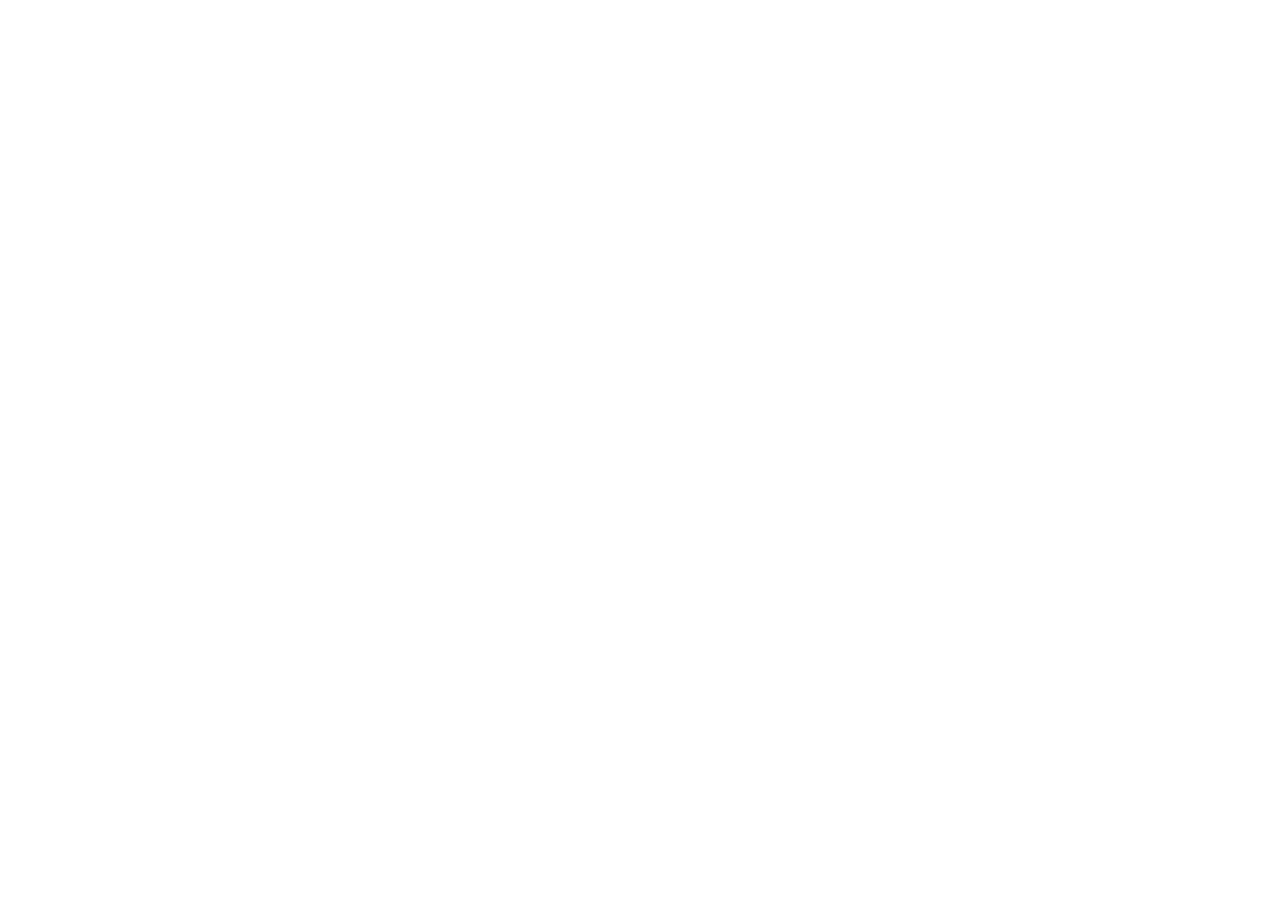
==== index.html @ 803c0663 "chore(setup) create initial folder structure and base files" ====
<!DOCTYPE html>
<html lang="pt-br">
<head>
    <meta charset="UTF-8">
    <meta name="viewport" content="width=device-width, initial-scale=1.0">
    <link rel="stylesheet" href="css/main.css">
    <title>Seu Suporte Informática</title>
</head>
<body>
    <header></header>
    <main></main>
    <footer></footer>
    <script type="module" src="js/main.js"></script>
</body>
</html>
---- css/main.css ----
@import url(reset.css);
@import url(variables.css);
@import url(../assets/fonts/fonts.css);
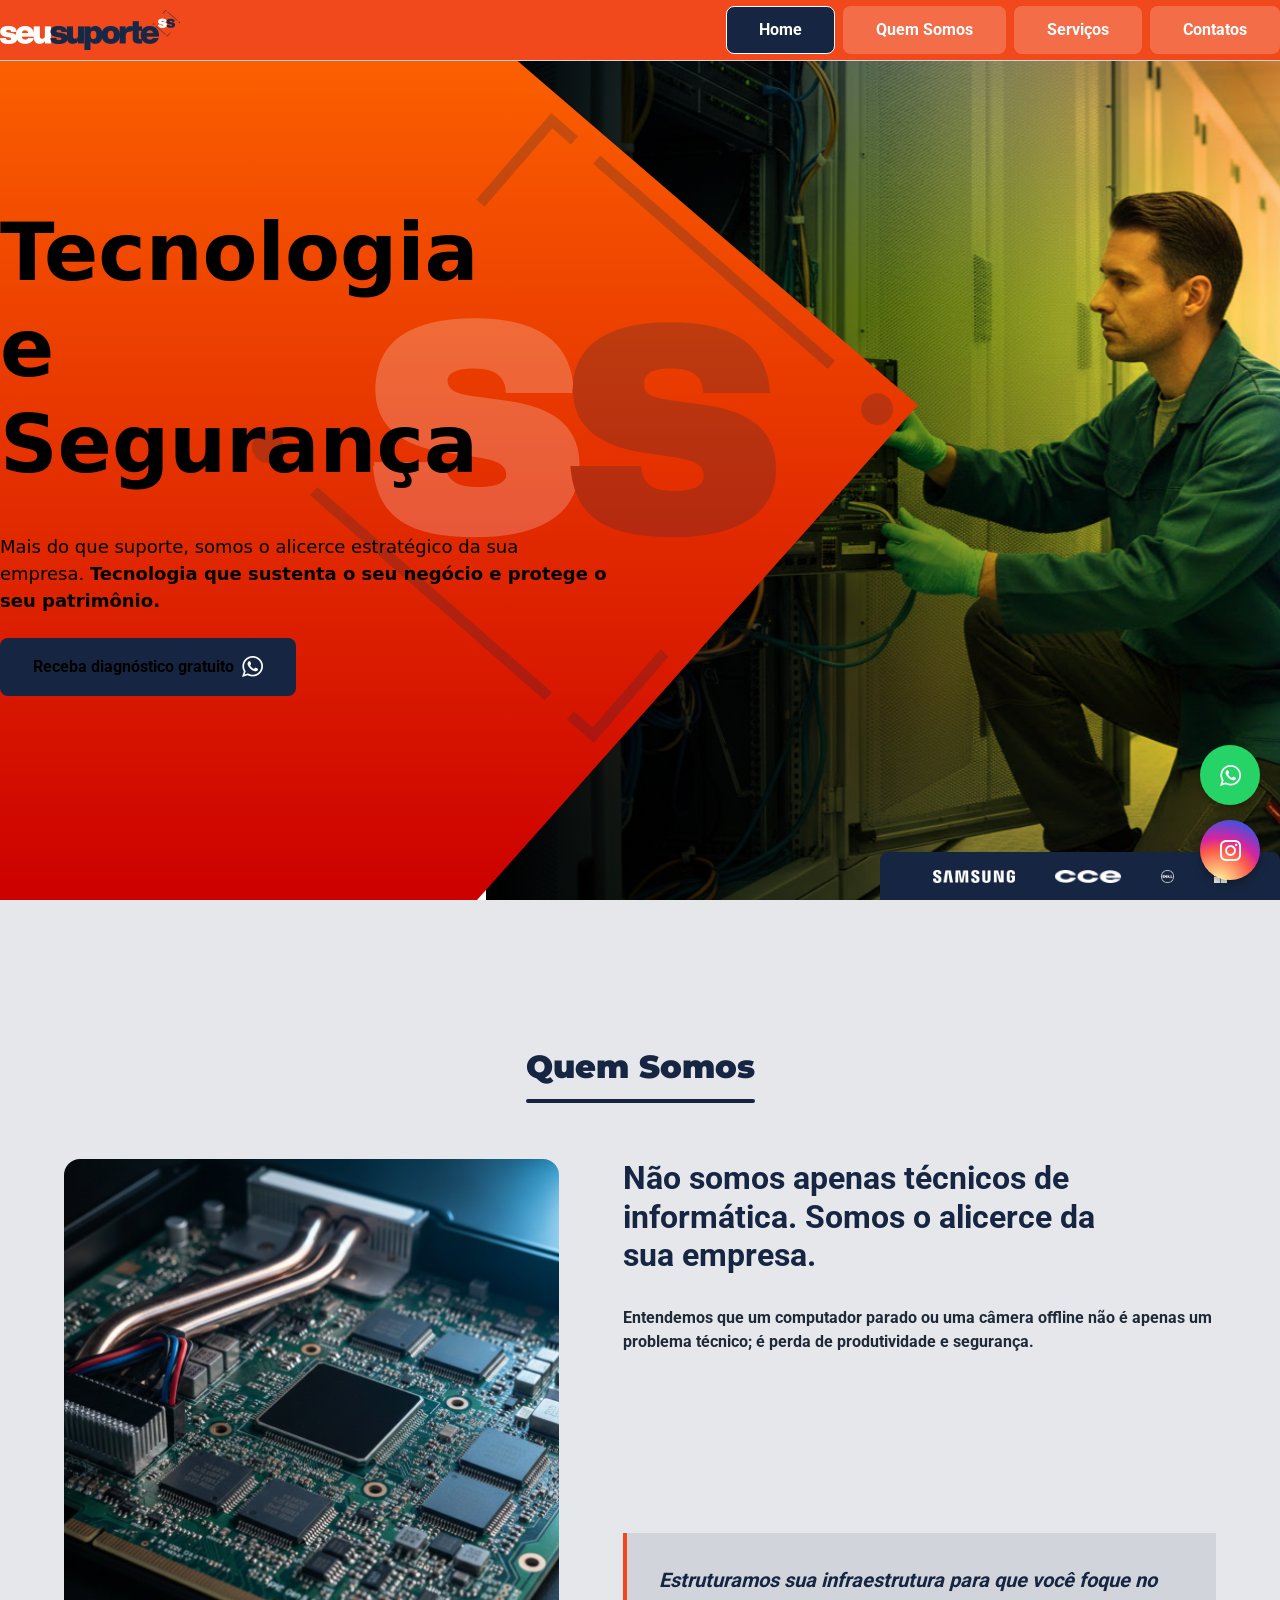
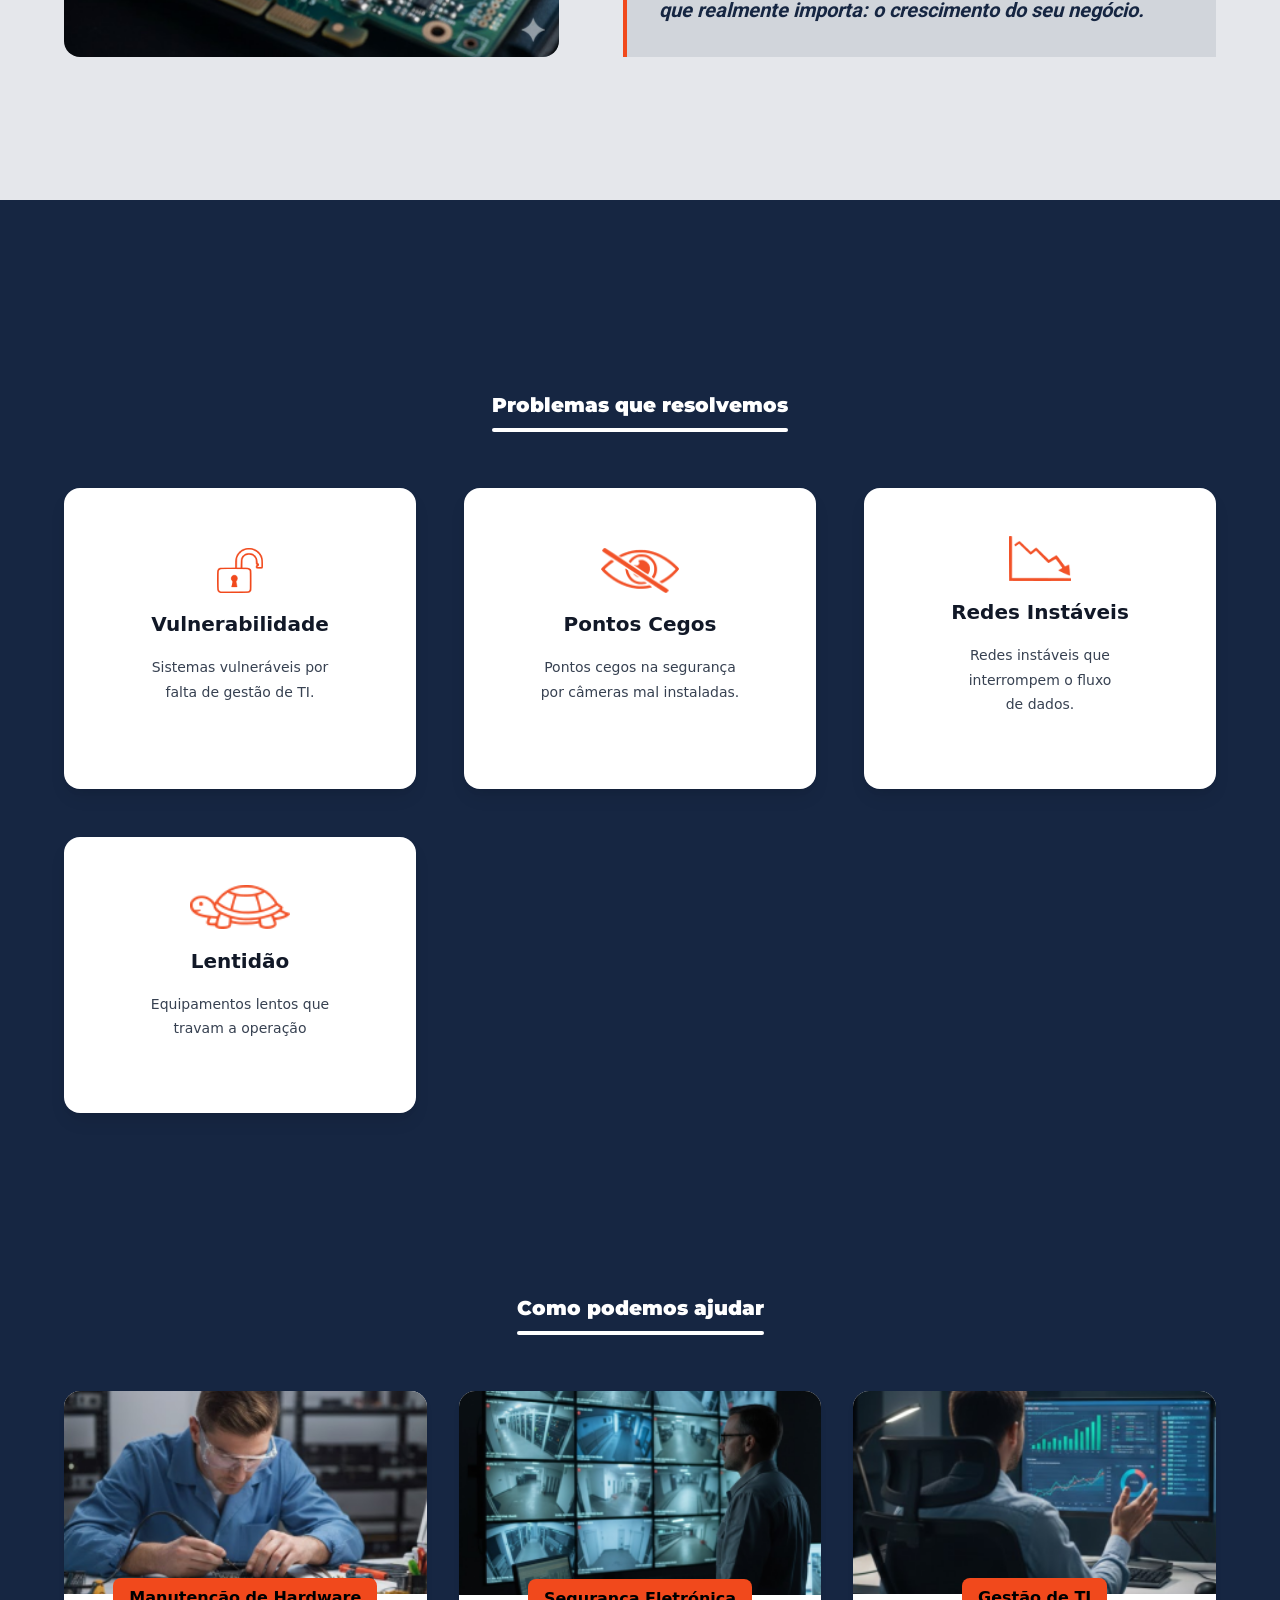
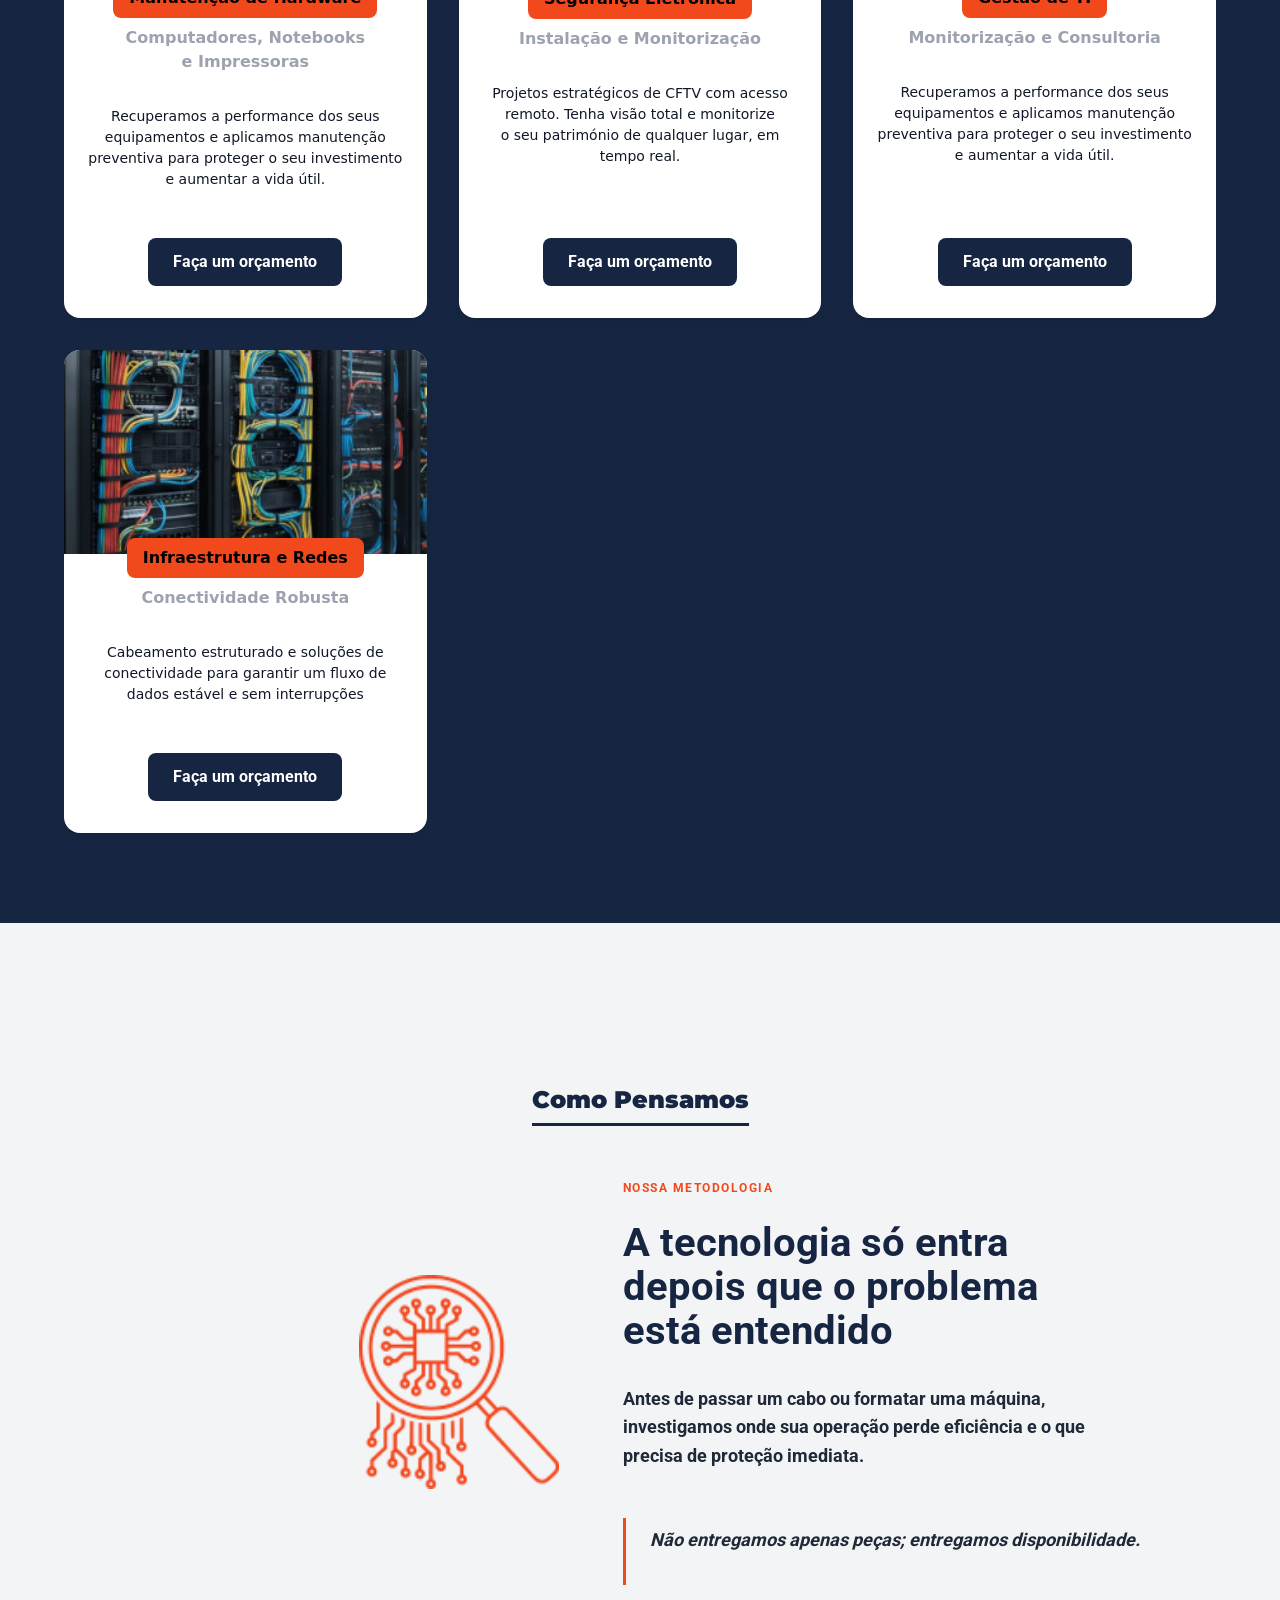
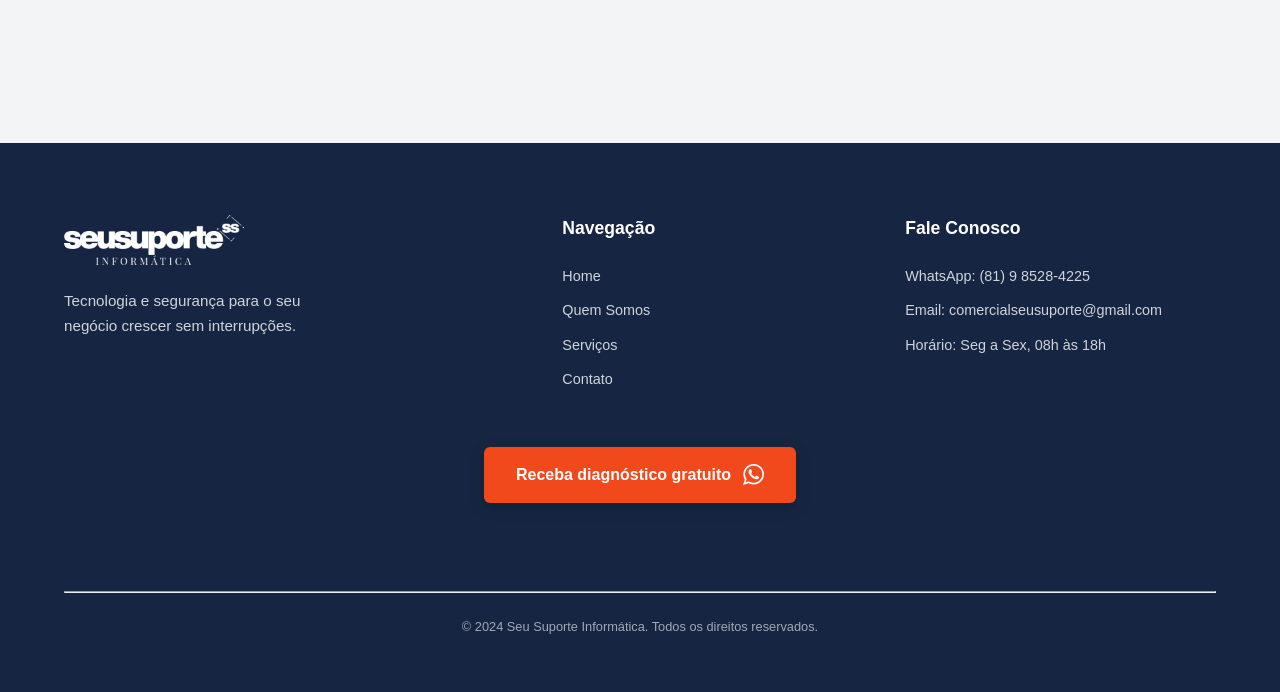
==== commit d6dc03f5: "finalizando" ====
--- a/index.html
+++ b/index.html
@@ -1,15 +1,384 @@
 <!DOCTYPE html>
 <html lang="pt-br">
+
 <head>
     <meta charset="UTF-8">
     <meta name="viewport" content="width=device-width, initial-scale=1.0">
     <link rel="stylesheet" href="css/main.css">
     <title>Seu Suporte Informática</title>
 </head>
+
 <body>
-    <header></header>
-    <main></main>
-    <footer></footer>
+    <div class="layout-wrapper">
+        <header class="header">
+            <div class="header__container">
+
+                <div class="header__logo">
+                    <a href="#"><img src="assets/img/header-logo.png" alt="Logo"></a>
+                </div>
+
+                <button class="header__mobile-button" aria-label="abrir menu" aria-expanded="false"
+                    aria-controls="main-menu">
+                    <span class="header__icon">
+                    </span>
+                </button>
+                <nav class="header__nav" id="main-menu">
+                    <ul class="header__list">
+
+                        <li class="header__item">
+                            <a href="index.html" class="header__link o-btn c-btn--primary c-btn header__item-home">Home</a>
+                        </li>
+                        <li class="header__item  ">
+                            <a href="quem-somos.html" class="header__link o-btn c-btn--primary c-btn header__item-quemsomos">Quem Somos</a>
+                        </li>
+                        <li class="header__item  ">
+                            <a href="servicos.html" class="header__link o-btn c-btn--primary c-btn header__item-servicos">Serviços
+                            </a>
+                        </li>
+                        <li class="header__item  ">
+                            <a href="contatos.html" class="header__link o-btn c-btn--primary c-btn header__item-contatos">Contatos</a>
+                        </li>
+                    </ul>
+                </nav>
+            </div>
+        </header>
+        <main class="main">
+            <!-- redes social -->
+            <div class="contatos-fixos">
+                <a href="https://wa.me/5581983703698" class="btn-fixo whatsapp" target="_blank">
+                    <i class="fab fa-whatsapp"><img src="assets/icons/whatsapp_cta_button.png" alt=""></i>
+                    <a href="https://instagram.com" class="btn-fixo instagram" target="_blank">
+                        <i class="fab fa-instagram"><img src="assets/icons/instagran-icon.png" alt=""></i>
+                    </a>
+            </div>
+
+
+
+            <section class="hero">
+
+
+                <div class="hero__container">
+
+                    <div class="hero__infos">
+                        <img src="assets/img/hero-logo.png" class="hero__logo" alt="Logo da Seu Suporte Informática">
+                        <h1 class="hero__headline">Tecnologia
+                            e Segurança</h1>
+                        <p class="hero__subheadline">Mais do que suporte, somos o alicerce estratégico da sua
+                            empresa.
+                            <strong>
+                                Tecnologia que sustenta o seu negócio e protege o seu patrimônio.</strong>
+                        </p>
+                        <button class="hero__cta o-btn c-btn c-btn--cta">
+                            Receba diagnóstico gratuito
+                            <img src="assets/icons/whatsapp_cta_button.png" alt="whatsapp-logo">
+                        </button>
+                    </div>
+
+
+                    <div class="hero__brands">
+
+                        <div class="hero__brands-list">
+                            <img src="assets/img/samsung-logo.png" alt="Samsung" class="hero__brand-item">
+                            <img src="assets/img/cce-logo.png" alt="CCE" class="hero__brand-item">
+                            <img src="assets/img/dell-logo.png" alt="Dell" class="hero__brand-item">
+                            <img src="assets/img/windows-logo.png" alt="Windows" class="hero__brand-item">
+                        </div>
+
+
+                    </div>
+            </section>
+            <section class="quem-somos" aria-labelledby="quem-somos-titulo">
+
+                <div class="quem-somos__container">
+                    <header class="quem-somos__header">
+                        <h2 id="quem-somos-titulo" class="quem-somos__titulo">
+                            Quem Somos
+                            <!-- <img src="assets/icons/simbolo-para-titulos.png" alt="" aria-hidden="true"
+                                class="quem-somos__icon"> -->
+                        </h2>
+                    </header>
+                    <section class="quem-somos__content">
+
+                        <figure class="quem-somos__image-container">
+                            <img src="assets/img/quem-somos-img.png" class="quem-somos__img" alt="Placa de circuito">
+                        </figure>
+                        <article class="quem-somos__text">
+                            <h3 class="quem-somos__subtitulo">
+                                Não somos apenas técnicos de informática. Somos o alicerce da sua empresa.
+                            </h3>
+                            <p class="quem-somos__texto">
+                                Entendemos que um computador parado ou uma câmera offline não é apenas um problema
+                                técnico; é perda de produtividade e segurança.
+                            </p>
+                            <strong class="quem-somos__destaque">
+                                Estruturamos sua infraestrutura para que você foque no que realmente importa: o
+                                crescimento do seu negócio.
+                            </strong>
+                        </article>
+                    </section>
+            </section>
+
+            <section class="problemas-resolvemos" aria-labelledby="problemas-resolvemos-titulo">
+
+                <div class="problemas-resolvemos__container">
+
+                    <header class="problemas-resolvemos__header">
+
+                        <h2 id="problemas-resolvemos-titulo" class="problemas-resolvemos__titulo">
+                            Problemas que resolvemos
+                            <!-- <img src="assets/icons/simbolo-para-titulos-branco.png" alt=""
+                                class="problemas-resolvemos__icon" aria-hidden="true"> -->
+
+                        </h2>
+                    </header>
+                    <ul class="problemas-resolvemos__cards-list">
+                        <li class="problemas-resolvemos__card-item">
+
+                            <img src="assets/icons/cadeado-icon.png" alt="vulnerabilidade de sistema"
+                                class="problemas-resolvemos__card-icon">
+                            <h3 class="problemas-resolvemos__card-titulo">
+                                Vulnerabilidade
+                            </h3>
+                            <p class="problemas-resolvemos__card-texto">
+                                Sistemas vulneráveis por falta de gestão de TI.
+                            </p>
+                        </li>
+                        <li class="problemas-resolvemos__card-item">
+                            <img src="assets/icons/ponto-cego-icon.png" alt="ponto cego na segurança"
+                                class="problemas-resolvemos__card-icon">
+                            <h3 class="problemas-resolvemos__card-titulo">
+                                Pontos Cegos
+                            </h3>
+                            <p class="problemas-resolvemos__card-texto">
+                                Pontos cegos na segurança por câmeras mal instaladas.
+                            </p>
+                        </li>
+                        <li class="problemas-resolvemos__card-item">
+                            <img src="assets/icons/grafico-icon.png" alt="instabilidade na rede"
+                                class="problemas-resolvemos__card-icon">
+                            <h3 class="problemas-resolvemos__card-titulo">
+                                Redes Instáveis
+                            </h3>
+                            <p class="problemas-resolvemos__card-texto">
+                                Redes instáveis que interrompem o fluxo de dados.
+                            </p>
+                        </li>
+                        <li class="problemas-resolvemos__card-item">
+                            <img src="assets/icons/tartaruga-icon.png" alt="lentidadão no sistema"
+                                class="problemas-resolvemos__card-icon">
+                            <h3 class="problemas-resolvemos__card-titulo">
+                                Lentidão
+                            </h3>
+                            <p class="problemas-resolvemos__card-texto">
+                                Equipamentos lentos que travam a operação
+                            </p>
+                        </li>
+                    </ul>
+                </div>
+            </section>
+
+            <section class="como-ajudar" aria-labelledby="como-podemos-ajudar">
+                <div class="como-ajudar__container">
+                    <header class="como-ajudar__header">
+                        <h2 id="como-podemos-ajudar" class="como-ajudar__titulo">
+                            Como podemos ajudar
+                            <!-- <img src="" alt="" class="como-ajudar__icon" aria-hidden="true"> -->
+                        </h2>
+
+                    </header>
+                    <ul class="como-ajudar__card-list">
+                        <li class="como-ajudar__card-item">
+                            <img src="assets/img/manuntencao-de-placa.png" alt="Tecnico soldando placa"
+                                class="como-ajudar__card-image">
+                            <h3 class="como-ajudar__card-titulo">
+                                Manutenção de Hardware
+                            </h3>
+                            <h4 class="como-ajudar__card-subtitulo">Computadores, Notebooks e Impressoras</h4>
+                            <p class="como-ajudar__card-texto">
+                                Recuperamos a performance dos seus equipamentos e aplicamos manutenção preventiva para
+                                proteger o seu investimento e aumentar a vida útil.
+                            </p>
+                            <button class="como-ajudar__card-btn o-btn c-btn c-btn--primary">
+                                <a href="https://wa.me/5581983703698?text=Olá!%20Gostaria%20de%20solicitar%20um%20orçamento%20para%20manutenção%20de%20hardware.%20Poderia%20indicar-me%20quais%20os%20dados%20necessários%20para%20avançarmos?%20Obrigado!"
+                                    target="_blank" class="c-btn--primary--link">
+                                    Faça um orçamento
+                                </a>
+                            </button>
+                        </li>
+
+
+                        <li class="como-ajudar__card-item">
+
+                            <!-- aqui esta a imagem -->
+                            <img src="assets/img/monitoramento-de-seguranca.png" alt="Olhando monitores de segurança"
+                                class="como-ajudar__card-image">
+
+                            <h3 class="como-ajudar__card-titulo">
+                                Segurança Eletrónica
+                            </h3>
+
+                            <h4 class="como-ajudar__card-subtitulo">Instalação e Monitorização</h4>
+                            <p class="como-ajudar__card-texto">
+                                Projetos estratégicos de CFTV com acesso remoto. Tenha visão total e monitorize o seu
+                                património de qualquer lugar, em tempo real.
+                            </p>
+                            <button class="como-ajudar__card-btn o-btn c-btn c-btn--primary">
+                                <a class="c-btn--primary--link"
+                                    href="https://wa.me/5581983703698?text=Olá!%20Gostaria%20de%20solicitar%20um%20orçamento%20para%20Segurança%20Eletrónica.%20Poderia%20indicar-me%20quais%20os%20dados%20necessários%20para%20avançarmos?%20Obrigado!"
+                                    target="_blank">
+
+                                    Faça um orçamento
+                                </a>
+                            </button>
+                        </li>
+
+
+                        <li class="como-ajudar__card-item">
+                            <img src="assets/img/gestao-ti.png" alt="Gestor analizando dados"
+                                class="como-ajudar__card-image">
+                            <h3 class="como-ajudar__card-titulo">
+                                Gestão de TI
+                            </h3>
+                            <h4 class="como-ajudar__card-subtitulo">Monitorização e Consultoria</h4>
+                            <p class="como-ajudar__card-texto">
+                                Recuperamos a performance dos seus equipamentos e aplicamos manutenção preventiva para
+                                proteger o seu investimento e aumentar a vida útil.
+                            </p>
+                            <button class="como-ajudar__card-btn o-btn c-btn c-btn--primary">
+                                <a class="c-btn--primary--link"
+                                    href="https://wa.me/5581983703698?text=Olá!%20Gostaria%20de%20solicitar%20um%20orçamento%20para%20Gestão%20de%20TI.%20Poderia%20indicar-me%20quais%20os%20dados%20necessários%20para%20avançarmos?%20Obrigado!"
+                                    target="_blank">
+                                    Faça um orçamento
+                                </a>
+                            </button>
+                        </li>
+                        <li class="como-ajudar__card-item">
+                            <img src="assets/img/sevidores.png" alt="Servidor com cabos organizados"
+                                class="como-ajudar__card-image">
+                            <h3 class="como-ajudar__card-titulo">
+                                Infraestrutura e Redes
+                            </h3>
+                            <h4 class="como-ajudar__card-subtitulo">Conectividade Robusta</h4>
+                            <p class="como-ajudar__card-texto">
+                                Cabeamento estruturado e soluções de conectividade para garantir um fluxo de dados
+                                estável e sem interrupções
+                            </p>
+                            <button class="como-ajudar__card-btn o-btn c-btn c-btn--primary">
+                                <a class="c-btn--primary--link"
+                                    href="https://wa.me/5581983703698?text=Olá!%20Gostaria%20de%20solicitar%20um%20orçamento%20para%20Infraestrutura%20e%20Redes.%20Poderia%20indicar-me%20quais%20os%20dados%20necessários%20para%20avançarmos?%20Obrigado!">
+                                    Faça um orçamento
+                                </a>
+                            </button>
+                        </li>
+                    </ul>
+                </div>
+            </section>
+
+            <section class="como-pensamos" aria-labelledby="como-pensamos-titulo">
+                <div class="como-pensamos__container">
+
+                    <!-- Cabeçalho da Seção -->
+                    <header class="como-pensamos__header">
+                        <h2 id="como-pensamos-titulo" class="como-pensamos__secao-titulo">
+                            Como Pensamos
+                            <!-- <img src="assets/icons/simbolo-para-titulos.png" alt="" -->
+                            <!-- class="como-pensamos__titulo-icon"> -->
+                        </h2>
+                    </header>
+
+                    <div class="como-pensamos__content">
+                        <!-- Lado Esquerdo: Iconografia -->
+                        <figure class="como-pensamos__visual" aria-hidden="true">
+                            <img src="assets/icons/como-pensamos-icon.png" alt="" class="como-pensamos__icon">
+                        </figure>
+
+                        <!-- Lado Direito: Texto e Metodologia -->
+                        <article class="como-pensamos__texto-bloco">
+                            <span class="como-pensamos__tagline">Nossa Metodologia</span>
+
+                            <h3 class="como-pensamos__principal-titulo">
+                                A tecnologia só entra depois que o problema está entendido
+                            </h3>
+
+                            <p class="como-pensamos__descricao">
+                                Antes de passar um cabo ou formatar uma máquina, investigamos onde sua operação perde
+                                eficiência e o que precisa de proteção imediata.
+                            </p>
+
+                            <blockquote class="como-pensamos__citacao">
+                                <p>Não entregamos apenas peças; entregamos disponibilidade.</p>
+                            </blockquote>
+                        </article>
+                    </div>
+
+                </div>
+            </section>
+
+        </main>
+        <footer class="footer">
+            <div class="footer__container">
+
+                <!-- Seção Principal de Conteúdo -->
+                <div class="footer__content">
+
+                    <!-- Coluna 1: Logo e Slogan -->
+                    <div class="footer__brand">
+                        <img src="assets/icons/logo-branca.png" alt="Seusuporte Assistência Técnica"
+                            class="footer__logo">
+                        <p class="footer__slogan">
+                            Tecnologia e segurança para o seu negócio crescer sem interrupções.
+                        </p>
+                    </div>
+
+                    <!-- Coluna 2: Navegação -->
+                    <nav class="footer__nav" aria-label="Navegação secundária do rodapé">
+                        <h3 class="footer__title">Navegação</h3>
+                        <ul class="footer__list">
+                            <li class="footer__item"><a href="#home" class="footer__link">Home</a></li>
+                            <li class="footer__item"><a href="#quem-somos" class="footer__link">Quem Somos</a></li>
+                            <li class="footer__item"><a href="#servicos" class="footer__link">Serviços</a></li>
+                            <li class="footer__item"><a href="#contato" class="footer__link">Contato</a></li>
+                        </ul>
+                    </nav>
+<!-- +5581985284225 -->
+                    <!-- Coluna 3: Contato -->
+                    <section class="footer__contact" aria-labelledby="footer-contact-title">
+                        <h3 id="footer-contact-title" class="footer__title">Fale Conosco</h3>
+                        <ul class="footer__list">
+                            <li class="footer__item">WhatsApp: (81) 9 8528-4225</li>
+                            <li class="footer__item">Email: comercialseusuporte@gmail.com</li>
+                            <li class="footer__item">Horário: Seg a Sex, 08h às 18h</li>
+                        </ul>
+                    </section>
+
+                </div>
+
+                <!-- CTA: Botão de Diagnóstico -->
+                <div class="footer__cta">
+                    <a href="https://wa.me/5581983703698?                 text=Olá!%20Gostaria%20de%20solicitar%20um%20orçamento%20para%20Receba%20diagnóstico%20gratuito.%20Poderia%20indicar-me%20quais%20os%20dados%20necessários%20para%20avançarmos?%20Obrigado!"
+                     class="footer__btn" target="_blank" rel="noopener noreferrer">
+                        Receba diagnóstico gratuito
+                        <img src="assets/icons/whatsapp_cta_button.png" class="fab fa-whatsapp" aria-hidden="true">
+                    </a>
+                </div>
+
+                <!-- Linha Divisória e Copyright -->
+                <div class="footer__bottom">
+                    <hr class="footer__divider" aria-hidden="true">
+                    <p class="footer__copy">
+                        &copy; 2024 Seu Suporte Informática. Todos os direitos reservados.
+                    </p>
+                </div>
+
+            </div>
+        </footer>
+    </div>
+
+
+
+
+
     <script type="module" src="js/main.js"></script>
 </body>
+
 </html>
--- a/css/main.css
+++ b/css/main.css
@@ -1,3 +1,32 @@
 @import url(reset.css);
 @import url(variables.css);
-@import url(../assets/fonts/fonts.css);+@import url(base.css);
+@import url(/css/layout/l-container.css);
+@import url(/css/layout/l-wrapper.css);
+@import url(/css/layout/l-main.css);
+@import url(/css/layout/l-hero.css);
+@import url(/css/objects/o-buttons.css);
+@import url(/css/components/c-header.css);
+@import url(/css/components/c-hero.css);
+@import url(/css/components/c-btn.css);
+@import url(/css/components/c-quem-somos.css);
+@import url(/css/components/c-problemas-que-resolvemos.css);
+@import url(/css/components/c-como-ajudar.css);
+@import url(/css/components/c-como-pensamos.css);
+
+@import url(/css/components/c-histora-valores.css);
+@import url(/css/components/c-essencia.css);
+@import url(/css/components/c-para-quem-faz-sentido.css);
+@import url(/css/components/c-impacto-que-geramos.css);
+
+@import url(/css/components/c-hero-servicos.css);
+@import url(/css/components/c-manutencao.css);
+@import url(/css/components/c-seguranca.css);
+@import url(/css/components/c-gestao.css);
+@import url(/css/components/c-infra.css);
+@import url(/css/components/c-servidores.css);
+
+@import url(/css/components/c-contatos-hero-card.css);
+
+
+@import url(/css/components/c-footer.css);
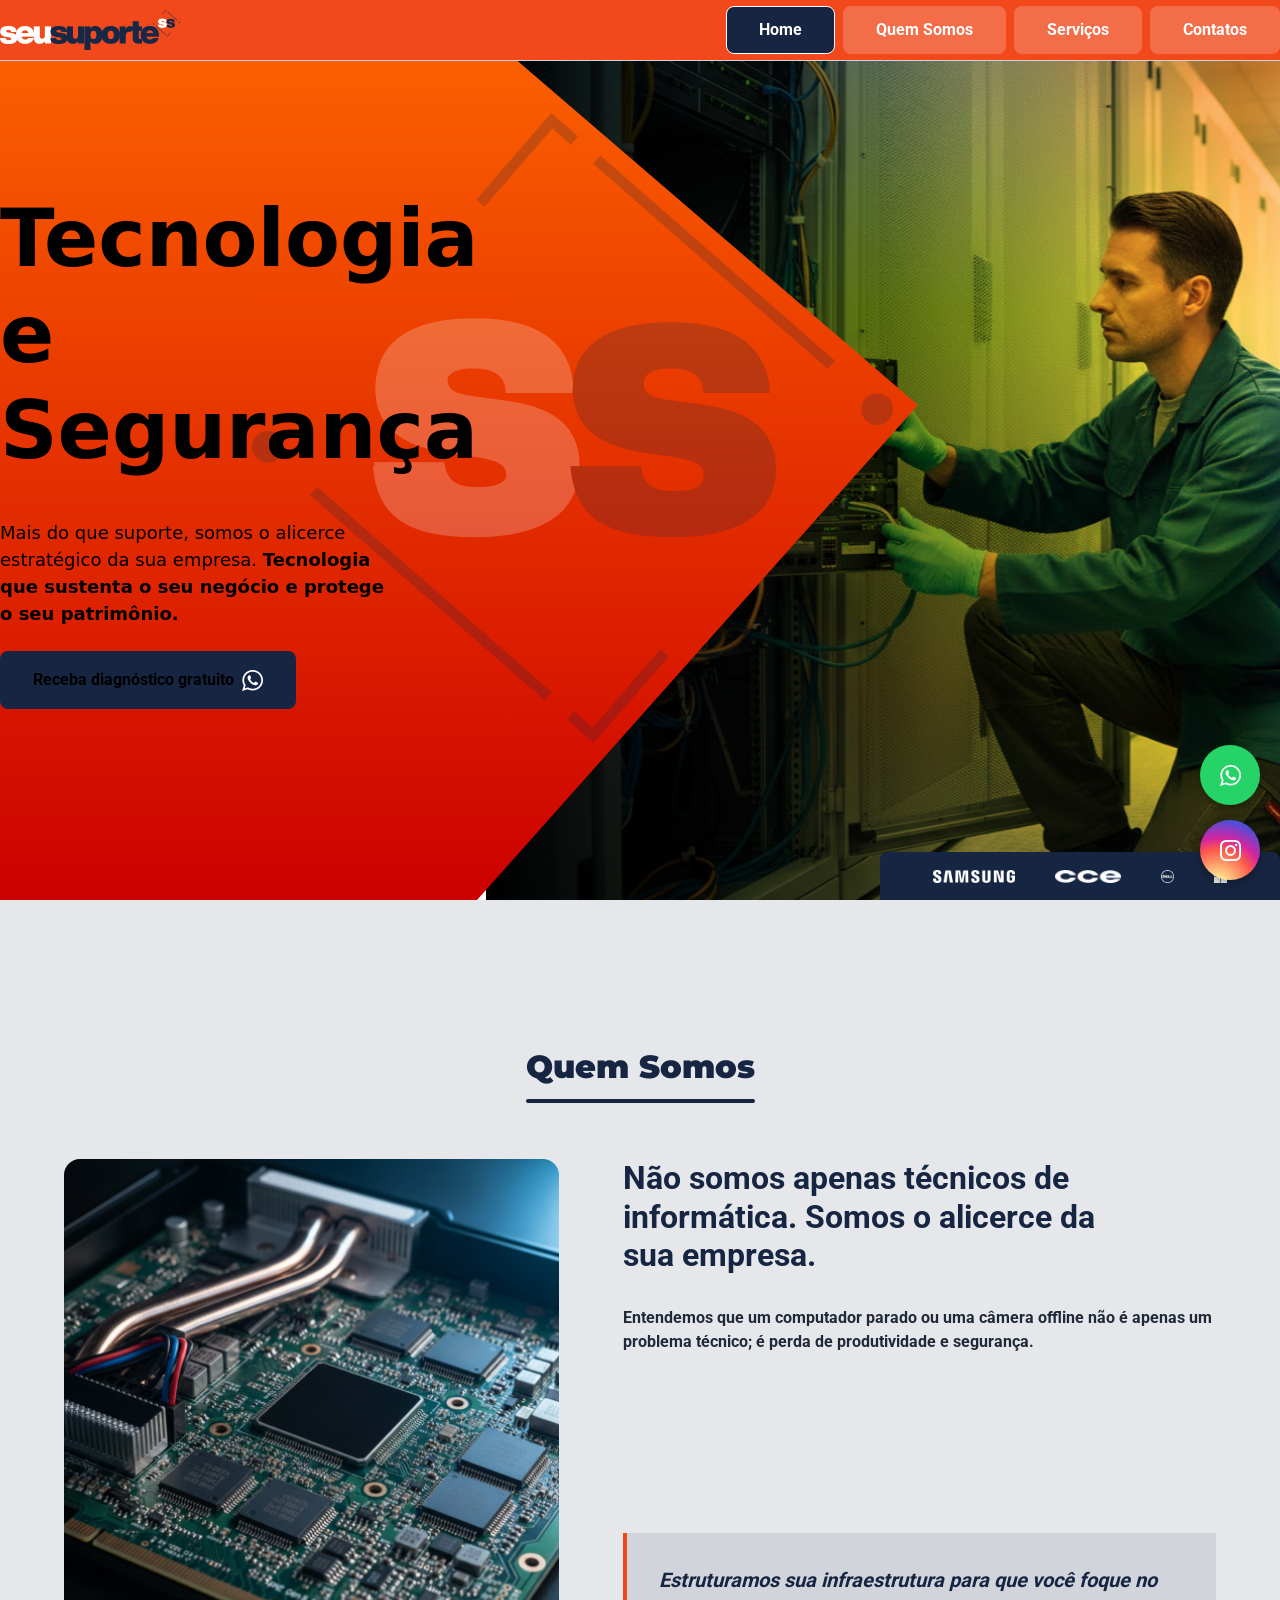
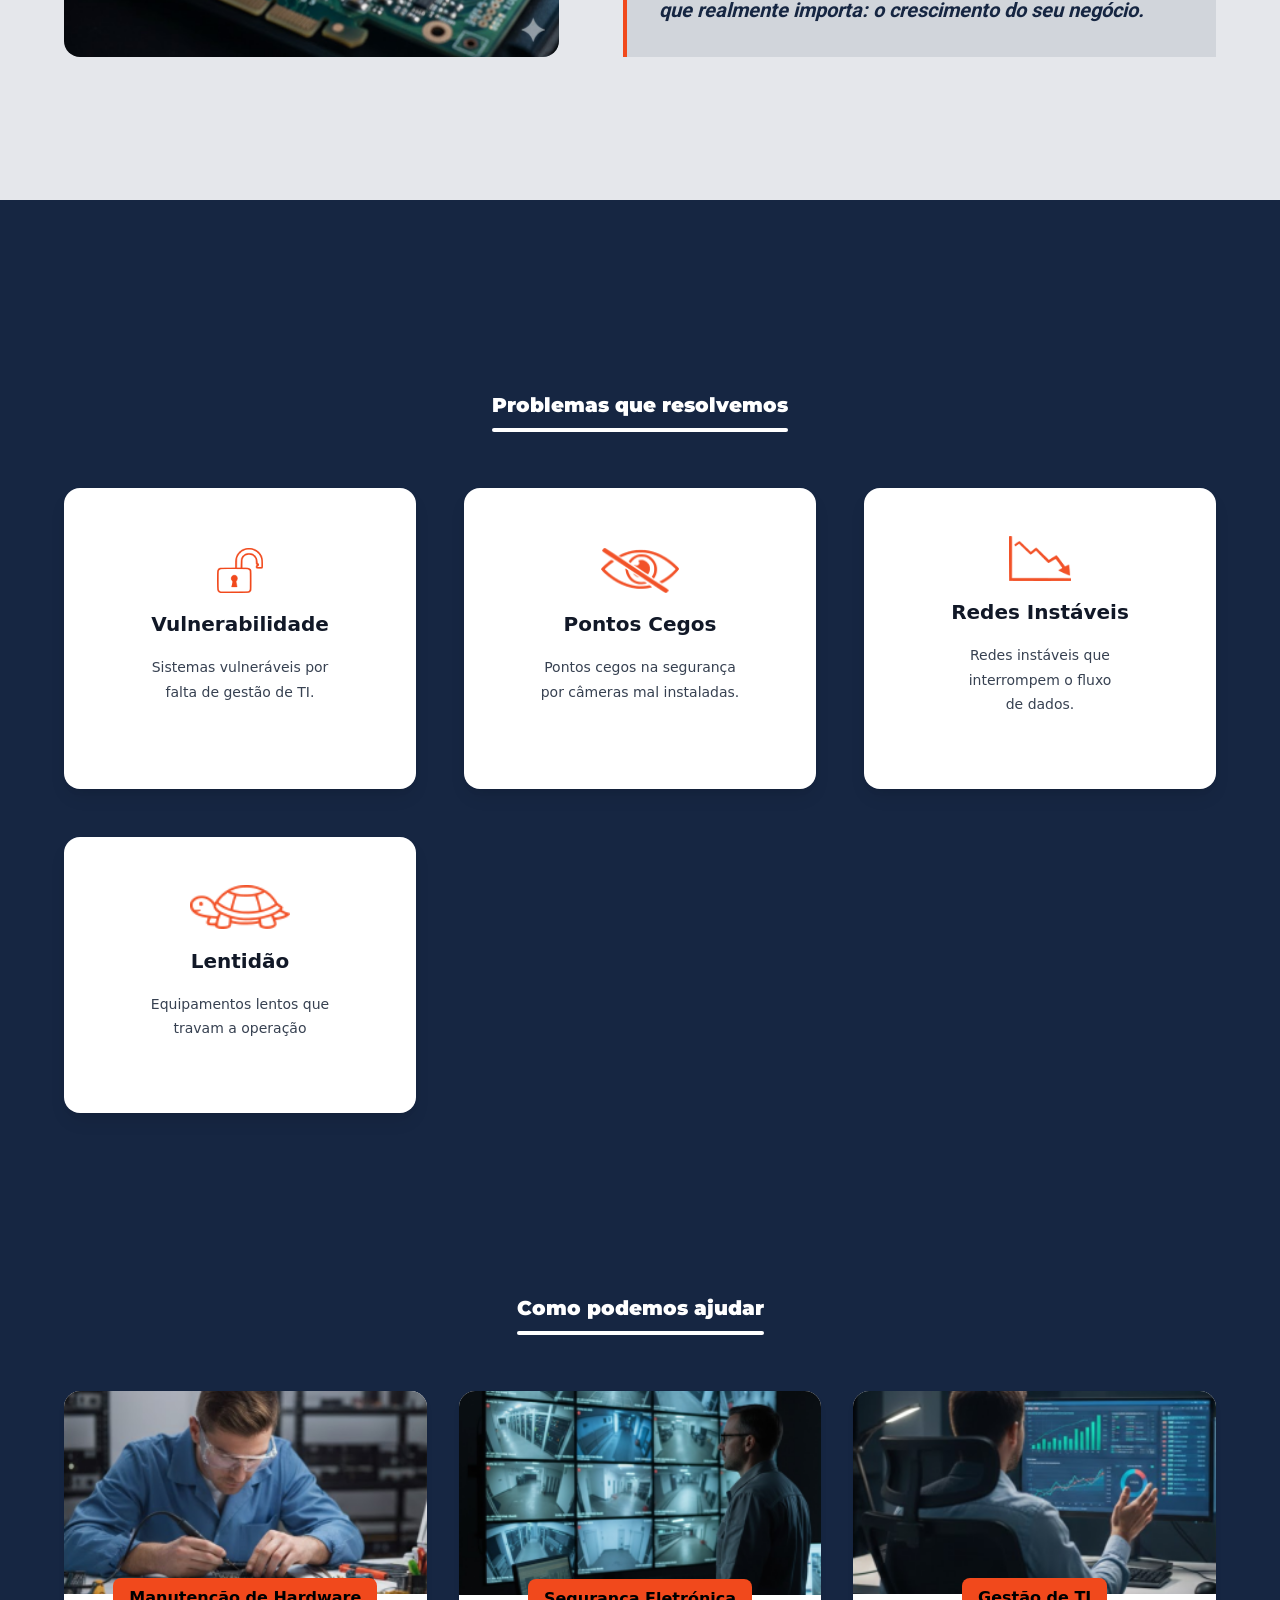
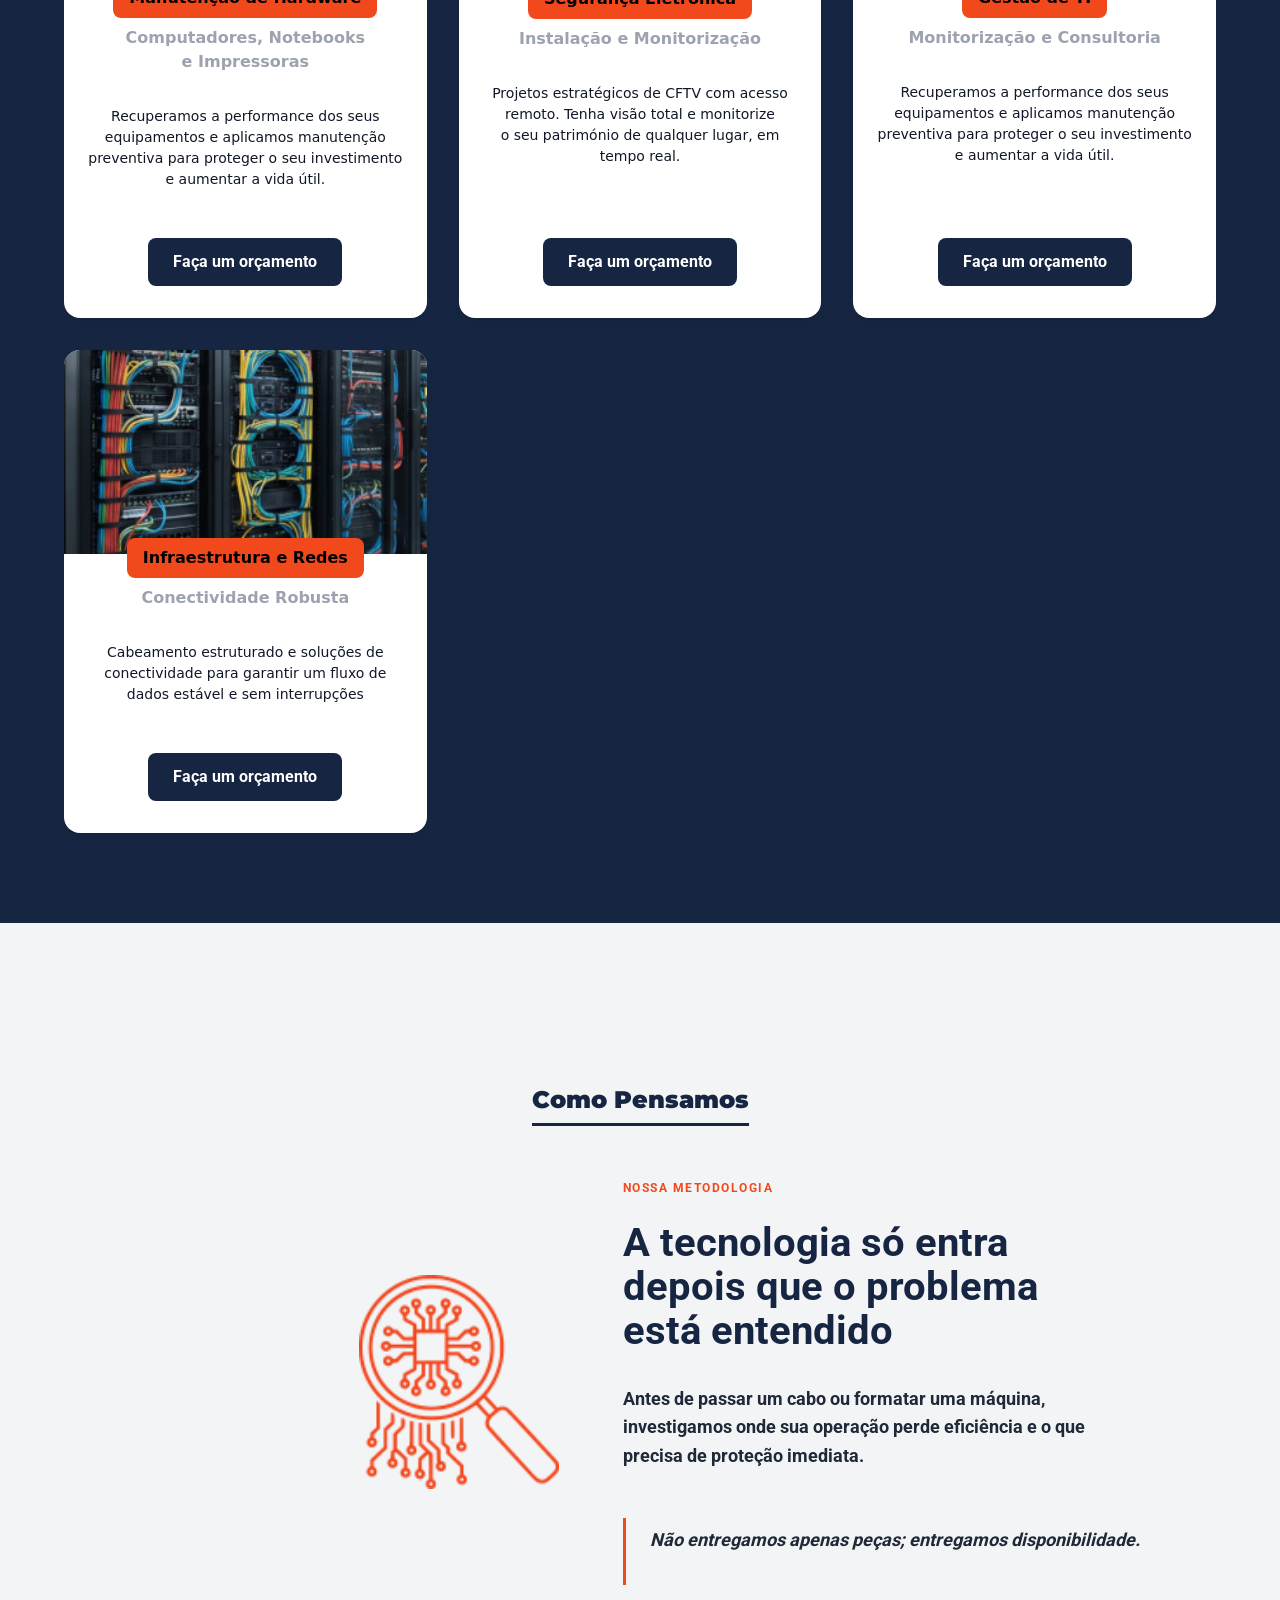
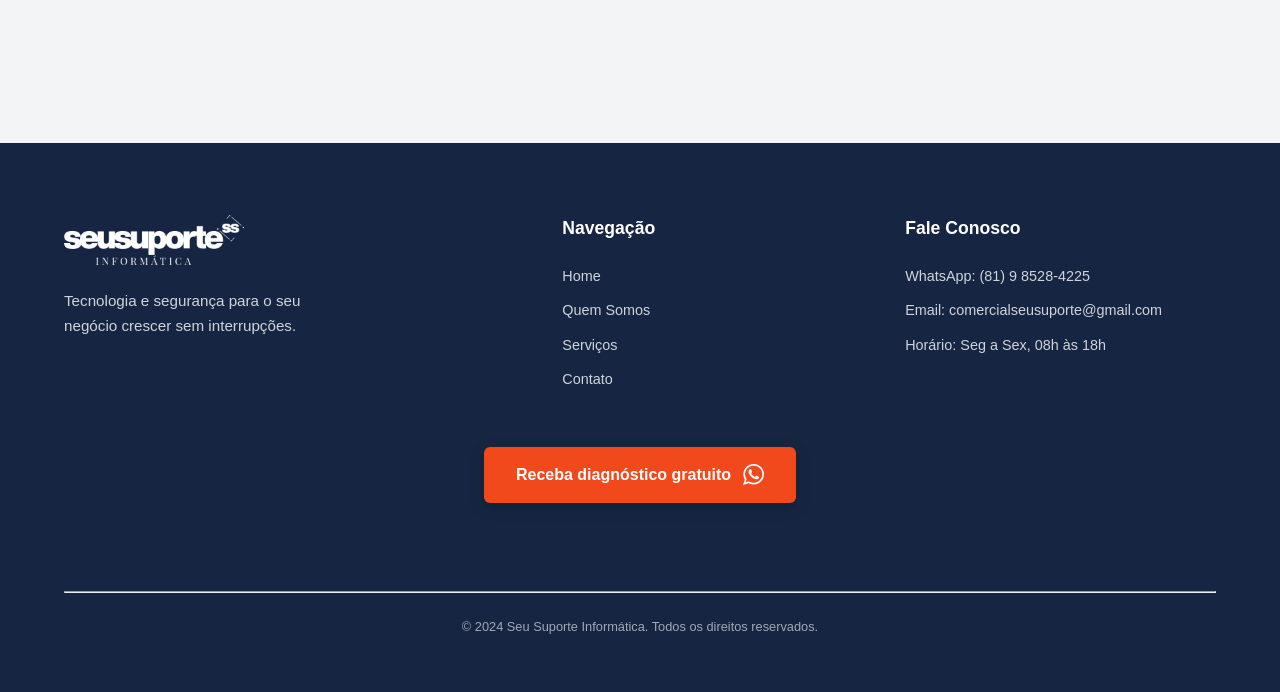
==== commit 85407c67: "ultimos ajustes" ====
--- a/index.html
+++ b/index.html
@@ -4,6 +4,7 @@
 <head>
     <meta charset="UTF-8">
     <meta name="viewport" content="width=device-width, initial-scale=1.0">
+    
     <link rel="stylesheet" href="css/main.css">
     <title>Seu Suporte Informática</title>
 </head>
@@ -42,12 +43,13 @@
                 </nav>
             </div>
         </header>
+        <!-- seusuporte.assist?igsh=N2VpMXFhcmU1Njlj -->
         <main class="main">
             <!-- redes social -->
             <div class="contatos-fixos">
-                <a href="https://wa.me/5581983703698" class="btn-fixo whatsapp" target="_blank">
+                <a href="https://wa.me/5581985284225" class="btn-fixo whatsapp" target="_blank">
                     <i class="fab fa-whatsapp"><img src="assets/icons/whatsapp_cta_button.png" alt=""></i>
-                    <a href="https://instagram.com" class="btn-fixo instagram" target="_blank">
+                    <a href="https://instagram.com/seusuporte.assist?igsh=N2VpMXFhcmU1Njlj" class="btn-fixo instagram" target="_blank">
                         <i class="fab fa-instagram"><img src="assets/icons/instagran-icon.png" alt=""></i>
                     </a>
             </div>
@@ -176,7 +178,7 @@
                     </ul>
                 </div>
             </section>
-
+<!-- +5581985284225 -->
             <section class="como-ajudar" aria-labelledby="como-podemos-ajudar">
                 <div class="como-ajudar__container">
                     <header class="como-ajudar__header">
@@ -199,7 +201,7 @@
                                 proteger o seu investimento e aumentar a vida útil.
                             </p>
                             <button class="como-ajudar__card-btn o-btn c-btn c-btn--primary">
-                                <a href="https://wa.me/5581983703698?text=Olá!%20Gostaria%20de%20solicitar%20um%20orçamento%20para%20manutenção%20de%20hardware.%20Poderia%20indicar-me%20quais%20os%20dados%20necessários%20para%20avançarmos?%20Obrigado!"
+                                <a href="https://wa.me/5581985284225?text=Olá!%20Gostaria%20de%20solicitar%20um%20orçamento%20para%20manutenção%20de%20hardware.%20Poderia%20indicar-me%20quais%20os%20dados%20necessários%20para%20avançarmos?%20Obrigado!"
                                     target="_blank" class="c-btn--primary--link">
                                     Faça um orçamento
                                 </a>
@@ -224,7 +226,7 @@
                             </p>
                             <button class="como-ajudar__card-btn o-btn c-btn c-btn--primary">
                                 <a class="c-btn--primary--link"
-                                    href="https://wa.me/5581983703698?text=Olá!%20Gostaria%20de%20solicitar%20um%20orçamento%20para%20Segurança%20Eletrónica.%20Poderia%20indicar-me%20quais%20os%20dados%20necessários%20para%20avançarmos?%20Obrigado!"
+                                    href="https://wa.me/5581985284225?text=Olá!%20Gostaria%20de%20solicitar%20um%20orçamento%20para%20Segurança%20Eletrónica.%20Poderia%20indicar-me%20quais%20os%20dados%20necessários%20para%20avançarmos?%20Obrigado!"
                                     target="_blank">
 
                                     Faça um orçamento
@@ -246,7 +248,7 @@
                             </p>
                             <button class="como-ajudar__card-btn o-btn c-btn c-btn--primary">
                                 <a class="c-btn--primary--link"
-                                    href="https://wa.me/5581983703698?text=Olá!%20Gostaria%20de%20solicitar%20um%20orçamento%20para%20Gestão%20de%20TI.%20Poderia%20indicar-me%20quais%20os%20dados%20necessários%20para%20avançarmos?%20Obrigado!"
+                                    href="https://wa.me/5581985284225?text=Olá!%20Gostaria%20de%20solicitar%20um%20orçamento%20para%20Gestão%20de%20TI.%20Poderia%20indicar-me%20quais%20os%20dados%20necessários%20para%20avançarmos?%20Obrigado!"
                                     target="_blank">
                                     Faça um orçamento
                                 </a>
@@ -265,7 +267,7 @@
                             </p>
                             <button class="como-ajudar__card-btn o-btn c-btn c-btn--primary">
                                 <a class="c-btn--primary--link"
-                                    href="https://wa.me/5581983703698?text=Olá!%20Gostaria%20de%20solicitar%20um%20orçamento%20para%20Infraestrutura%20e%20Redes.%20Poderia%20indicar-me%20quais%20os%20dados%20necessários%20para%20avançarmos?%20Obrigado!">
+                                    href="https://wa.me/5581985284225?text=Olá!%20Gostaria%20de%20solicitar%20um%20orçamento%20para%20Infraestrutura%20e%20Redes.%20Poderia%20indicar-me%20quais%20os%20dados%20necessários%20para%20avançarmos?%20Obrigado!">
                                     Faça um orçamento
                                 </a>
                             </button>
@@ -355,7 +357,7 @@
 
                 <!-- CTA: Botão de Diagnóstico -->
                 <div class="footer__cta">
-                    <a href="https://wa.me/5581983703698?                 text=Olá!%20Gostaria%20de%20solicitar%20um%20orçamento%20para%20Receba%20diagnóstico%20gratuito.%20Poderia%20indicar-me%20quais%20os%20dados%20necessários%20para%20avançarmos?%20Obrigado!"
+                    <a href="https://wa.me/5581985284225?                 text=Olá!%20Gostaria%20de%20solicitar%20um%20orçamento%20para%20Receba%20diagnóstico%20gratuito.%20Poderia%20indicar-me%20quais%20os%20dados%20necessários%20para%20avançarmos?%20Obrigado!"
                      class="footer__btn" target="_blank" rel="noopener noreferrer">
                         Receba diagnóstico gratuito
                         <img src="assets/icons/whatsapp_cta_button.png" class="fab fa-whatsapp" aria-hidden="true">
